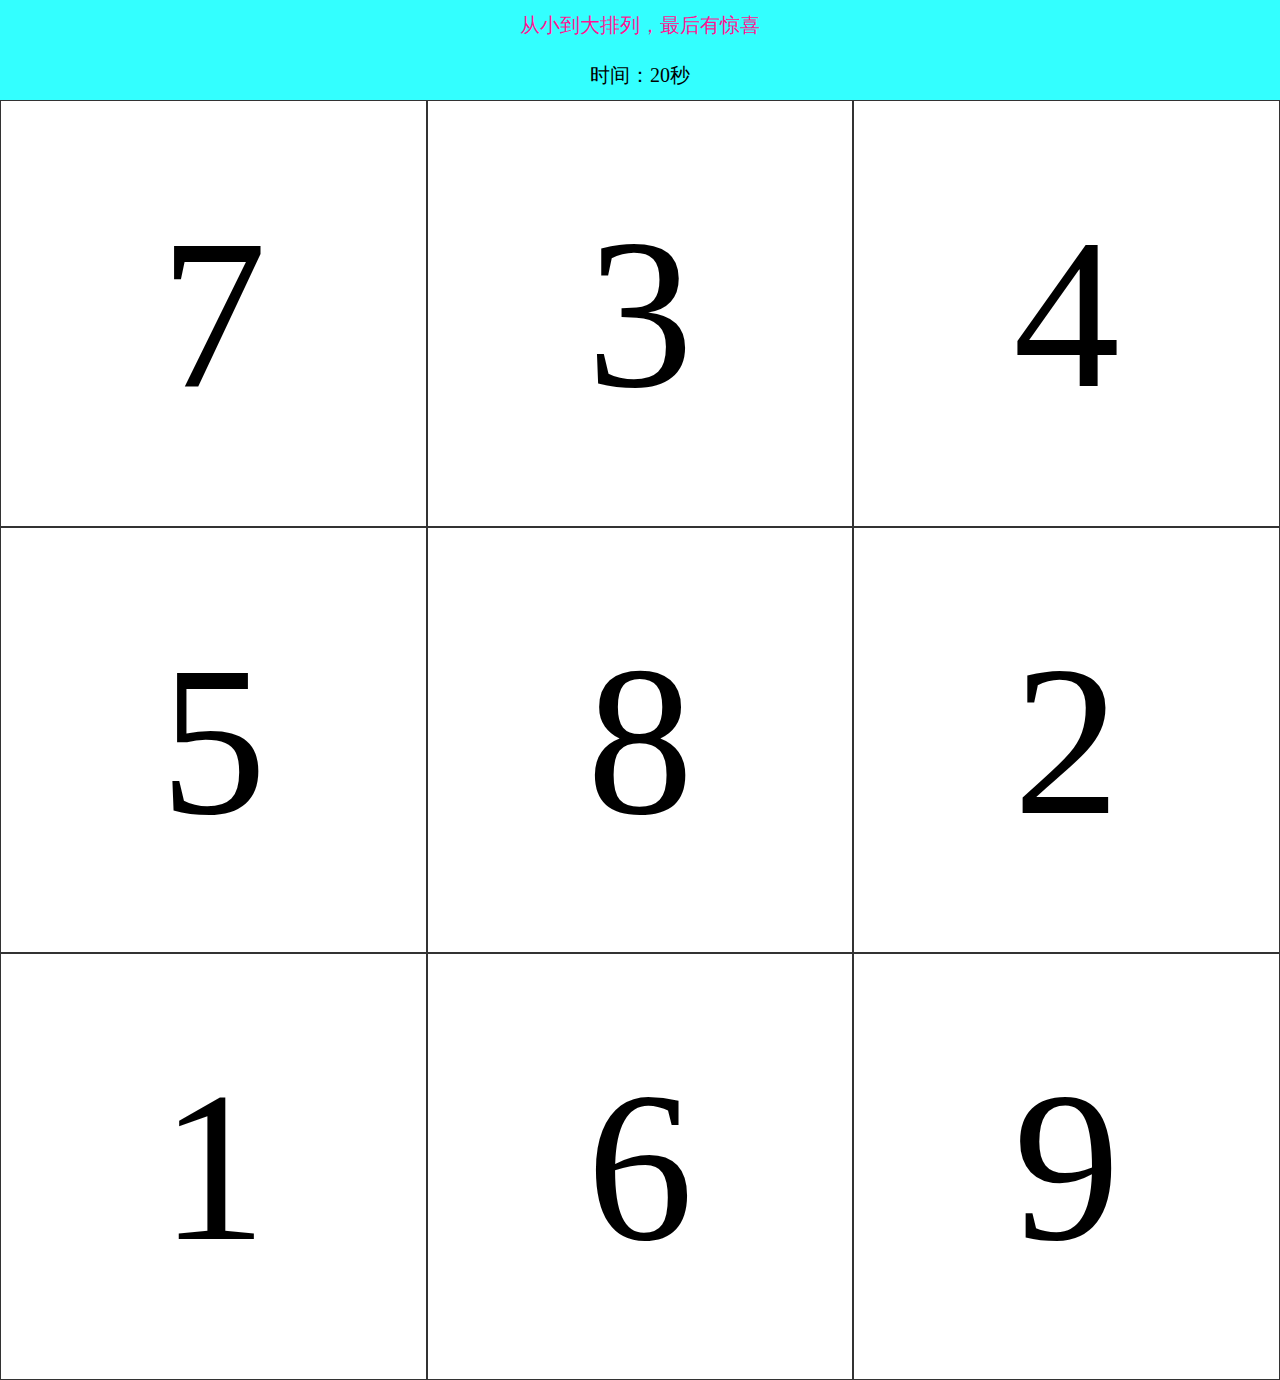
==== index.html @ 030bc219 "game" ====
<!doctype html>
<html lang="en">
<head>
	<meta charset="UTF-8">
	<meta name="viewport" content="width=device-width, user-scalable=no, initial-scale=1.0, maximum-scale=1.0, minimum-scale=1.0">
	<title>Document</title>
	<link rel="stylesheet" href="js/style.css">
	<script src="js/jquery.js"></script>
</head>
<body>
	<div class="tip">从小到大排列，最后有惊喜
		<div><span>时间：</span><span class="time">20</span><span>秒</span></div>
	</div>
	<div id="container">
		<div></div>
		<div></div>
	</div>
	<h3 class="error">孟博涵你答错了</h3>
	<h3 class="success">涵涵你真行！！！</h3>
	<div class="results">哈哈，打电话给你舅舅想要啥</div>
	<div class="restart">哎，失败啊
		<p>点击屏幕重新开始</p>
	</div>
	<script>
		var game={
			step:1,

			init:function(){
				$('div.restart').off('click')
				this.restart()
				
				$('h3').hide()
				this.oldNum=0;
				this.firstClick=true;
				this.numStore()
				this.showNum()
				this.showCss()
				this.numClick()
			},
			numStore:function(){
				this.numStrory=[];
				if(this.step==1){this.needNum=3;this.backTime=20;}
				if(this.step==2){this.needNum=4;this.backTime=30;}
				if(this.step==3){this.needNum=5;this.backTime=50;}
				if(this.step==4){this.needNum=6;this.backTime=60;}
				this.allNum=this.needNum*this.needNum;
				for(var i=1;i<=this.allNum;i++){
					this.numStrory.push(i)
				}
				this.numStrory.sort(function(){
					return 0.5-Math.random()
				})
				console.log(this.numStrory)
			},
			showNum:function(){
				var con=this.numStrory.map(function(val){
					return '<div data-id="'+val+'">'+val+'</div>'
				})
				$('#container').html(con)
			},
			showCss:function(){
				var width=$('#container').width()/this.needNum;
				$('#container div').css({
					width:width,
					height:width,
					fontSize:width/2,
					lineHeight:width+'px'
					
				})
			},
			numClick:function(){
				var self=this;
				$('#container').on('click','div',function(){
					if(self.firstClick)	{
						self.timeout();
						self.firstClick=false;
					}				
					if($(this).data('id')-self.oldNum==1){
						$('h3.error').hide().siblings('h3.success').show()
						if($(this).data('id')==self.allNum&&self.step==4){
							$('div.results').show();
							return;
						}
						self.oldNum=$(this).data('id')
						if($(this).data('id')==self.allNum){
							$('#container').off('click','div')
							clearInterval(self.timer)
							var time;
							switch(self.step){
								case 1:
								time=30;
								break;
								case 2:
								time=50;
								break;
								case 3:
								time=60;
								break;
							}
							$('.time').html(time)
							self.step++;
							self.init()
						}
						return;
					}else{
						$('h3.success').hide().siblings('h3.error').show()
					}
					
				})
			},
			timeout:function(){
				var self=this;
				this.timer=setInterval(function(){
					self.backTime--;
					$('.time').html(self.backTime)
					if(self.backTime==0){
						clearInterval(self.timer);
						$('div.restart').show()
					}
				},1000)
			},
			restart:function(){
				var self=this;
				$('div.restart').on('click',function(){
					$('div.results').hide()
					$('div.error').hide()
					$('div.success').hide()
					$('div.restart').hide()
					$('.time').html(20)
					self.step=1;
					self.init()
				})
			}

		}
		
		game.init()
	</script>
</body>
</html>
---- js/style.css ----
html,body,h3,div{
	margin: 0;
	padding: 0;
}
html,body{
	width: 100%;
	height: 100%;
}
#container{
	width: 100%;
	overflow: hidden;
}
#container div{
	display: table-cell;
	float:left;
	border:1px solid #333;
	text-align: center;
	box-sizing: border-box;
}
h3.error{
	display: none;
	background: #e6e6fa;
	color:#9932cc;
	height: 100px;
	font-size: 20px;
	line-height: 100px;
	text-align: center;
}
h3.success{
	display: none;
	background: #f5deb3;
	color:#9932cc;
	height: 100px;
	font-size: 20px;
	line-height: 100px;
	text-align: center;
}
.tip{
	background: #3ff;
	text-align: center;
	font-size: 20px;
	line-height: 50px;
	color:#ff1493;

}
div.results{
	display: none;
	position: absolute;
	top:0;
	width: 100%;
	height: 100%;
	background: #f0e68c;
	color:#00bfff;
	text-align: center;
	font-size:30px;
}
span{
	color:#000;
}
.restart{
	display: none;
	position: absolute;
	top:0;
	width: 100%;
	height: 100%;
	background: #f0e68c;
	color:#00bfff;
	text-align: center;
	font-size:30px;
}
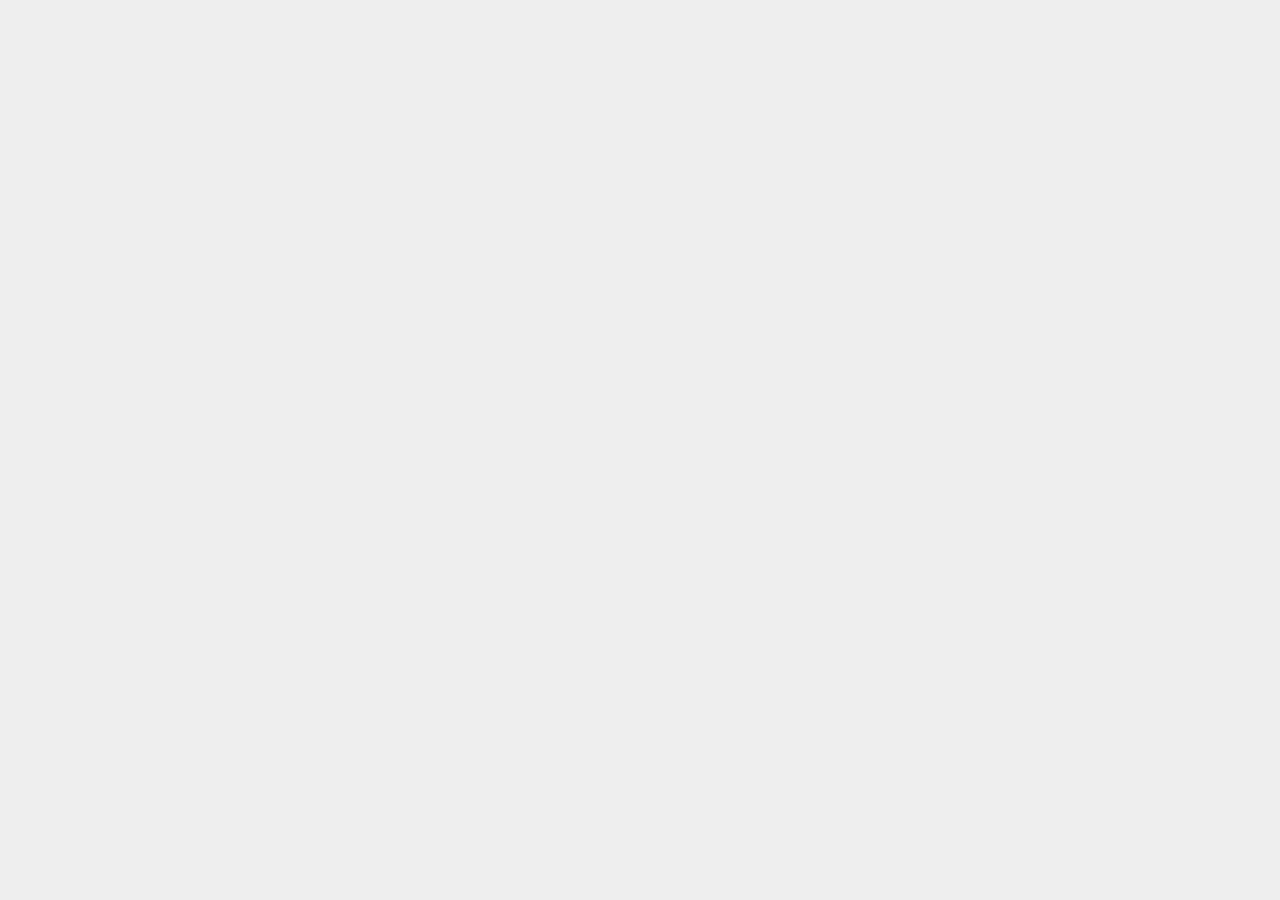
==== commit 6e61b45c: "init" ====
--- a/index.html
+++ b/index.html
@@ -1,140 +1,6 @@
-<!doctype html>
-<html lang="en">
-<head>
-	<meta charset="UTF-8">
-	<meta name="viewport" content="width=device-width, user-scalable=no, initial-scale=1.0, maximum-scale=1.0, minimum-scale=1.0">
-	<title>Document</title>
-	<link rel="stylesheet" href="js/style.css">
-	<script src="js/jquery.js"></script>
-</head>
-<body>
-	<div class="tip">从小到大排列，最后有惊喜
-		<div><span>时间：</span><span class="time">20</span><span>秒</span></div>
-	</div>
-	<div id="container">
-		<div></div>
-		<div></div>
-	</div>
-	<h3 class="error">孟博涵你答错了</h3>
-	<h3 class="success">涵涵你真行！！！</h3>
-	<div class="results">哈哈，打电话给你舅舅想要啥</div>
-	<div class="restart">哎，失败啊
-		<p>点击屏幕重新开始</p>
-	</div>
-	<script>
-		var game={
-			step:1,
-
-			init:function(){
-				$('div.restart').off('click')
-				this.restart()
-				
-				$('h3').hide()
-				this.oldNum=0;
-				this.firstClick=true;
-				this.numStore()
-				this.showNum()
-				this.showCss()
-				this.numClick()
-			},
-			numStore:function(){
-				this.numStrory=[];
-				if(this.step==1){this.needNum=3;this.backTime=20;}
-				if(this.step==2){this.needNum=4;this.backTime=30;}
-				if(this.step==3){this.needNum=5;this.backTime=50;}
-				if(this.step==4){this.needNum=6;this.backTime=60;}
-				this.allNum=this.needNum*this.needNum;
-				for(var i=1;i<=this.allNum;i++){
-					this.numStrory.push(i)
-				}
-				this.numStrory.sort(function(){
-					return 0.5-Math.random()
-				})
-				console.log(this.numStrory)
-			},
-			showNum:function(){
-				var con=this.numStrory.map(function(val){
-					return '<div data-id="'+val+'">'+val+'</div>'
-				})
-				$('#container').html(con)
-			},
-			showCss:function(){
-				var width=$('#container').width()/this.needNum;
-				$('#container div').css({
-					width:width,
-					height:width,
-					fontSize:width/2,
-					lineHeight:width+'px'
-					
-				})
-			},
-			numClick:function(){
-				var self=this;
-				$('#container').on('click','div',function(){
-					if(self.firstClick)	{
-						self.timeout();
-						self.firstClick=false;
-					}				
-					if($(this).data('id')-self.oldNum==1){
-						$('h3.error').hide().siblings('h3.success').show()
-						if($(this).data('id')==self.allNum&&self.step==4){
-							$('div.results').show();
-							return;
-						}
-						self.oldNum=$(this).data('id')
-						if($(this).data('id')==self.allNum){
-							$('#container').off('click','div')
-							clearInterval(self.timer)
-							var time;
-							switch(self.step){
-								case 1:
-								time=30;
-								break;
-								case 2:
-								time=50;
-								break;
-								case 3:
-								time=60;
-								break;
-							}
-							$('.time').html(time)
-							self.step++;
-							self.init()
-						}
-						return;
-					}else{
-						$('h3.success').hide().siblings('h3.error').show()
-					}
-					
-				})
-			},
-			timeout:function(){
-				var self=this;
-				this.timer=setInterval(function(){
-					self.backTime--;
-					$('.time').html(self.backTime)
-					if(self.backTime==0){
-						clearInterval(self.timer);
-						$('div.restart').show()
-					}
-				},1000)
-			},
-			restart:function(){
-				var self=this;
-				$('div.restart').on('click',function(){
-					$('div.results').hide()
-					$('div.error').hide()
-					$('div.success').hide()
-					$('div.restart').hide()
-					$('.time').html(20)
-					self.step=1;
-					self.init()
-				})
-			}
-
-		}
-		
-		game.init()
-	</script>
-</body>
-</html>+<!DOCTYPE html><html lang=en><head><meta charset=utf-8><meta http-equiv=X-UA-Compatible content="IE=edge"><meta name=viewport content="width=device-width,initial-scale=1"><meta name=viewport content="width=device-width,viewport-fit=cover,initial-scale=1,minimum-scale=1,maximum-scale=1,user-scalable=no"><link rel=icon href=/favicon.ico><title>天狗</title><script src=js/jquery-3.2.1.min.js></script><script src=https://cdnjs.cloudflare.com/ajax/libs/echarts/4.3.0/echarts.js></script><script src=js/china.js></script><script src=https://cdnjs.cloudflare.com/ajax/libs/three.js/108/three.min.js></script><script src=js/gio.js></script><script src=https://cdn.jsdelivr.net/npm/socket.io-client@2/dist/socket.io.js></script><link href=/css/about.8f7c27b1.css rel=prefetch><link href=/css/about~map~mobile.a387f041.css rel=prefetch><link href=/css/map.2119444a.css rel=prefetch><link href=/css/mobile.1d0b55a7.css rel=prefetch><link href=/js/about.3cd64f55.js rel=prefetch><link href=/js/about~map~mobile.87d132a6.js rel=prefetch><link href=/js/map.ede1b1ba.js rel=prefetch><link href=/js/mobile.3b7f858e.js rel=prefetch><link href=/css/app.d797d785.css rel=preload as=style><link href=/css/chunk-vendors.5d00fdba.css rel=preload as=style><link href=/js/app.d79a7049.js rel=preload as=script><link href=/js/chunk-vendors.f877fbf9.js rel=preload as=script><link href=/css/chunk-vendors.5d00fdba.css rel=stylesheet><link href=/css/app.d797d785.css rel=stylesheet></head><style>.ivu-tabs-bar{
+    border: none!important;
+  }
+  .flex-title{
+    color: #fff;
+  }</style><body><noscript><strong>We're sorry but tiangou doesn't work properly without JavaScript enabled. Please enable it to continue.</strong></noscript><div id=app></div><script src=/js/chunk-vendors.f877fbf9.js></script><script src=/js/app.d79a7049.js></script></body></html>